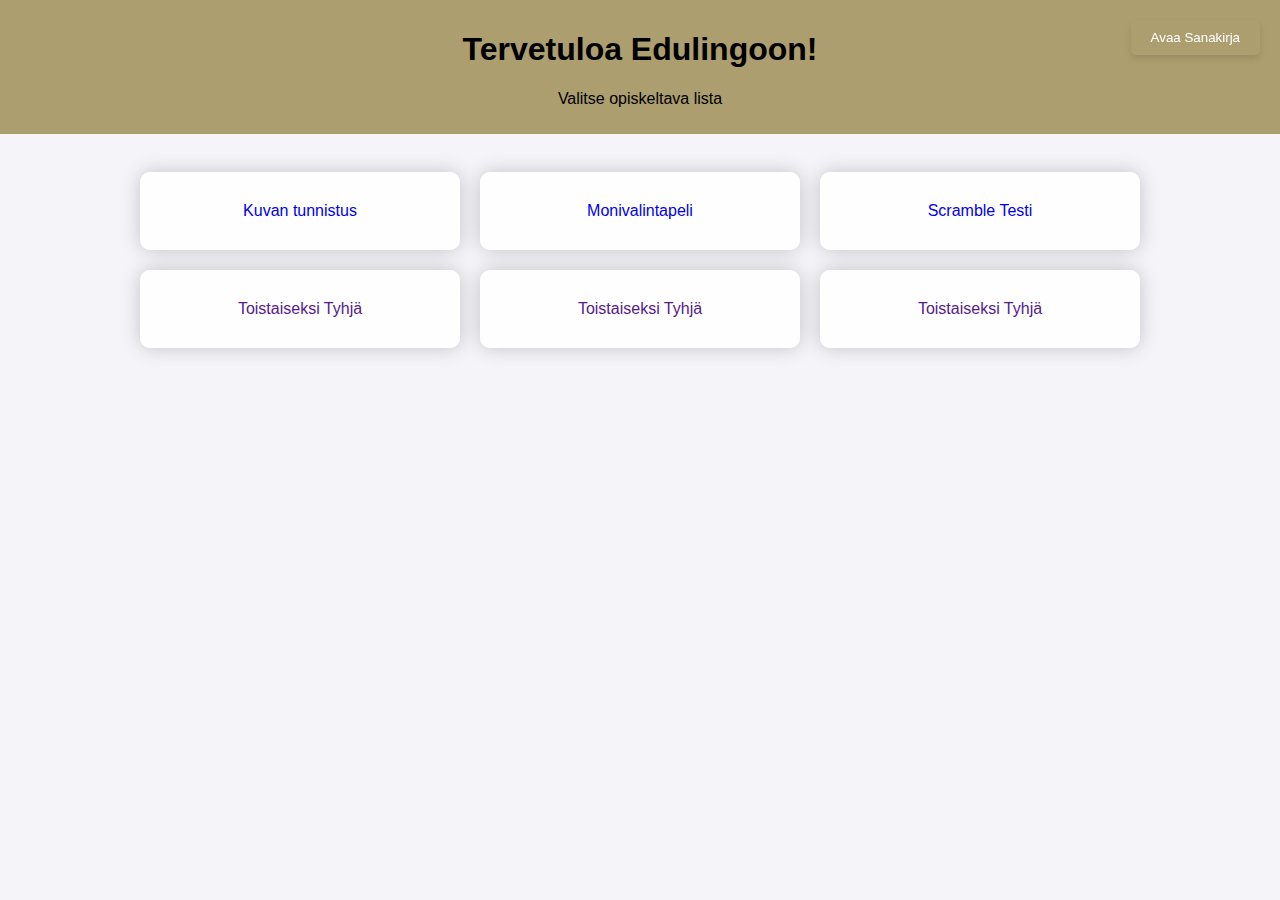
==== index.html @ 58cde6c2 "Merge branch 'main' into Dev_main" ====
<!DOCTYPE html>
<html lang="en">
<head>
    <meta charset="UTF-8">
    <meta name="viewport" content="width=device-width, initial-scale=1.0">
    <link rel="stylesheet" href="index.css">
    <link rel="stylesheet" href="dct.css">
    <title>Edulingo</title>

</head>
<body>
    <header style="background-color:#AC9E6E; display: flex; align-items: center; padding: 10px;">
        <div style="text-align: center; flex: 1;">
            <h1>Tervetuloa Edulingoon!</h1>
            <p>Valitse opiskeltava lista</p>
        </div>
    </header>
    <br>
    <div class="main">
        <div class="button-container">
            <div class="content">
                <a href="http://localhost/Edulingo/selection.html" class="project-container" style="display: block;">
                    <div>
                        <p>Kuvan tunnistus</p>
                    </div>
                </a>
                <a href="selectionMulti.html" class="project-container" style="display: block;">
                    <div>
                        <p>Monivalintapeli</p>
                </div>
                </a>
                <a href="dd.html" class="project-container" style="display: block;">
                    <div>
                        <p>Scramble Testi</p>
                    </div>
                </a>
                <a href="" class="project-container" style="display: block;">
                    <div>
                        <p>Toistaiseksi Tyhjä</p>
                    </div>
                </a>
                <a href="" class="project-container" style="display: block;">
                    <div>
                        <p>Toistaiseksi Tyhjä</p>
                    </div>
                </a>
                <a href="" class="project-container" style="display: block;">
                    <div>
                        <p>Toistaiseksi Tyhjä</p>
                    </div>
                </a>
            </div>
        </div>
    </div>
    <button id="dictionary-button">Avaa Sanakirja</button>
    <div id="dictionary-container">
        <button id="close-button">&times;</button>
        <h1>Sanakirja</h1>
        <ul id="word-list"></ul>
    </div>

    <script>
        async function fetchWords() {
            try {
                const response = await fetch('http://localhost/Edulingo/edulingo_api/get_words.php');
                const words = await response.json();
                displayWords(words);
            } catch (error) {
                console.error('Error fetching words:', error);
            }
        }

        function displayWords(words) {
            const wordList = document.getElementById("word-list");
            wordList.innerHTML = "";
            words.sort().forEach(word => {
                const li = document.createElement("li");
                li.textContent = word;
                wordList.appendChild(li);
            });
        }

        document.getElementById("dictionary-button").addEventListener("click", function() {
            document.getElementById("dictionary-container").classList.add("show");
        });

        document.getElementById("close-button").addEventListener("click", function() {
            document.getElementById("dictionary-container").classList.remove("show");
        });

        fetchWords();
    </script>
</body>
</html>
---- index.css ----
html, body {
  font-family: Verdana, sans-serif;
  color: #000000;
  height: 100%;
  display: flex;
  flex-direction: column;
  animation: gradientAnimation 15s ease infinite;
  margin: 0;
  padding: 0;
}

.content {
  display: flex;
  flex-wrap: wrap; 
  justify-content: center;
  align-items: center;
  gap: 20px;
  padding: 20px;
  max-width: 1000px;
  margin: 0 auto;
  flex: 1;
}

.project-container {
  flex: 1 1 calc(25% - 20px);
  max-width: calc(33.33% - 20px);
  background-color: rgba(255, 255, 255, 0.9);
  border-radius: 10px;
  box-shadow: 0 0 20px rgba(0, 0, 0, 0.2);
  padding: 20px;
  text-align: center;
  text-decoration: none;
  transition: transform 0.3s ease-in-out;
}

.project-container:hover {
  transform: scale(1.05);
}

.project-container h2 {
  color: #A39462;
}

.project-container p {
  margin: 10px 0;
}

.project-container a {
  color: #A39462;
  text-decoration: none;
  font-weight: bold;
}

.project-container a:hover {
  color: #1abc9c;
}

.button-container {
  display: flex;
  justify-content: center;
  align-items: center;
  flex-wrap: wrap; 
  gap: 20px; 
}

footer {
  background-color: #f8f9fa;
  padding: 30px;
  text-align: center;
  position: relative; 
  bottom: 0;
  width: 100%;
}

@media only screen and (max-width: 620px) {
  .project-container {
    flex: 1 1 100%; 
    max-width: 100%;
  }
}

@keyframes gradientAnimation {
  0% { background-position: 0% 50%; }
  50% { background-position: 100% 50%; }
  100% { background-position: 0% 50%; }
}
body {
  font-family: Arial, sans-serif;
  text-align: center;
  background-color: #f4f4f9;
}
#dictionary-button {
  position: fixed;
  top: 20px;
  right: 20px;
  padding: 10px 20px;
  background-color: #1c78da00;
  color: white;
  border: none;
  border-radius: 5px;
  cursor: pointer;
  box-shadow: 0px 4px 6px rgba(0, 0, 0, 0.1);
}
#dictionary-container {
  position: fixed;
  top: 0;
  right: -300px;
  width: 300px;
  height: 100vh;
  background: white;
  box-shadow: -2px 0 10px rgba(0, 0, 0, 0.1);
  padding: 20px;
  overflow-y: auto;
  transition: right 0.3s ease-in-out;
  display: none;
}
#dictionary-container.show {
  right: 0;
  display: block;
}
#close-button {
  position: absolute; 
  top: 10px;
  right: 10px;
  background: #AC9E6E;
  color: white;
  border: none;
  padding: 5px 10px;
  cursor: pointer;
  font-size: 16px;
  border-radius: 50%;
}
ul {
  list-style-type: none;
  padding: 0;
  margin-top: 30px;
}
li {
  padding: 8px;
  border-bottom: 1px solid #ddd;
}
---- dct.css ----
body {
    font-family: Arial, sans-serif;
    text-align: center;
    background-color: #f4f4f9;
}
#dictionary-button {
    position: fixed;
    top: 20px;
    right: 20px;
    padding: 10px 20px;
    background-color: #1c78da00;
    color: white;
    border: none;
    border-radius: 5px;
    cursor: pointer;
    box-shadow: 0px 4px 6px rgba(0, 0, 0, 0.1);
}
#dictionary-container {
    position: fixed;
    top: 0;
    right: -300px;
    width: 300px;
    height: 100vh;
    background: white;
    box-shadow: -2px 0 10px rgba(0, 0, 0, 0.1);
    padding: 20px;
    overflow-y: auto;
    transition: right 0.3s ease-in-out;
    display: none;
}
#dictionary-container.show {
    right: 0;
    display: block;
}
#close-button {
    position: absolute; 
    top: 10px;
    right: 10px;
    background: #AC9E6E;
    color: white;
    border: none;
    padding: 5px 10px;
    cursor: pointer;
    font-size: 16px;
    border-radius: 50%;
}
ul {
    list-style-type: none;
    padding: 0;
    margin-top: 30px;
}
li {
    padding: 8px;
    border-bottom: 1px solid #ddd;
}
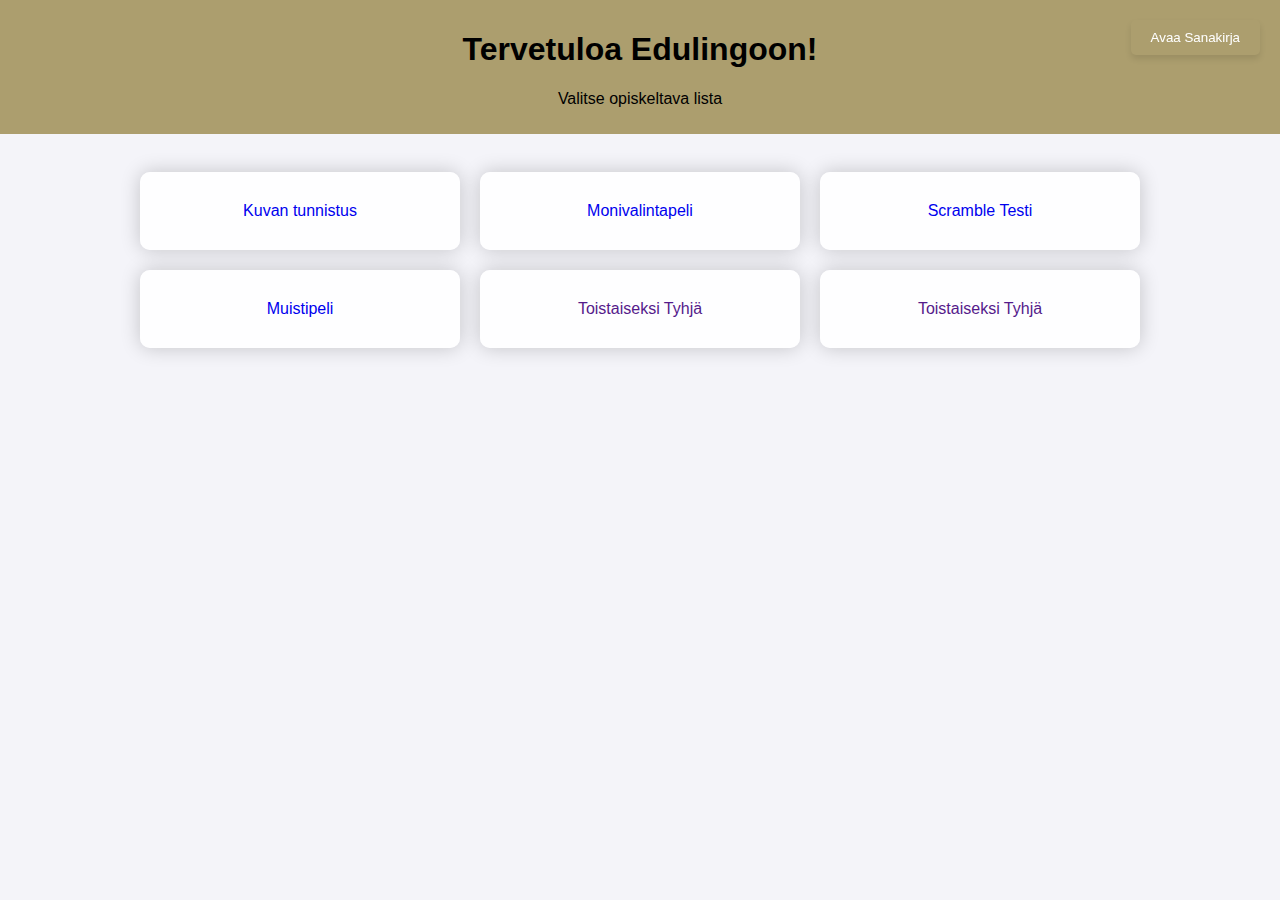
==== commit 8c939b93: "Muistipeli uudistettu" ====
--- a/index.html
+++ b/index.html
@@ -34,9 +34,9 @@
                         <p>Scramble Testi</p>
                     </div>
                 </a>
-                <a href="" class="project-container" style="display: block;">
+                <a href="memorygame.html" class="project-container" style="display: block;">
                     <div>
-                        <p>Toistaiseksi Tyhjä</p>
+                        <p>Muistipeli</p>
                     </div>
                 </a>
                 <a href="" class="project-container" style="display: block;">
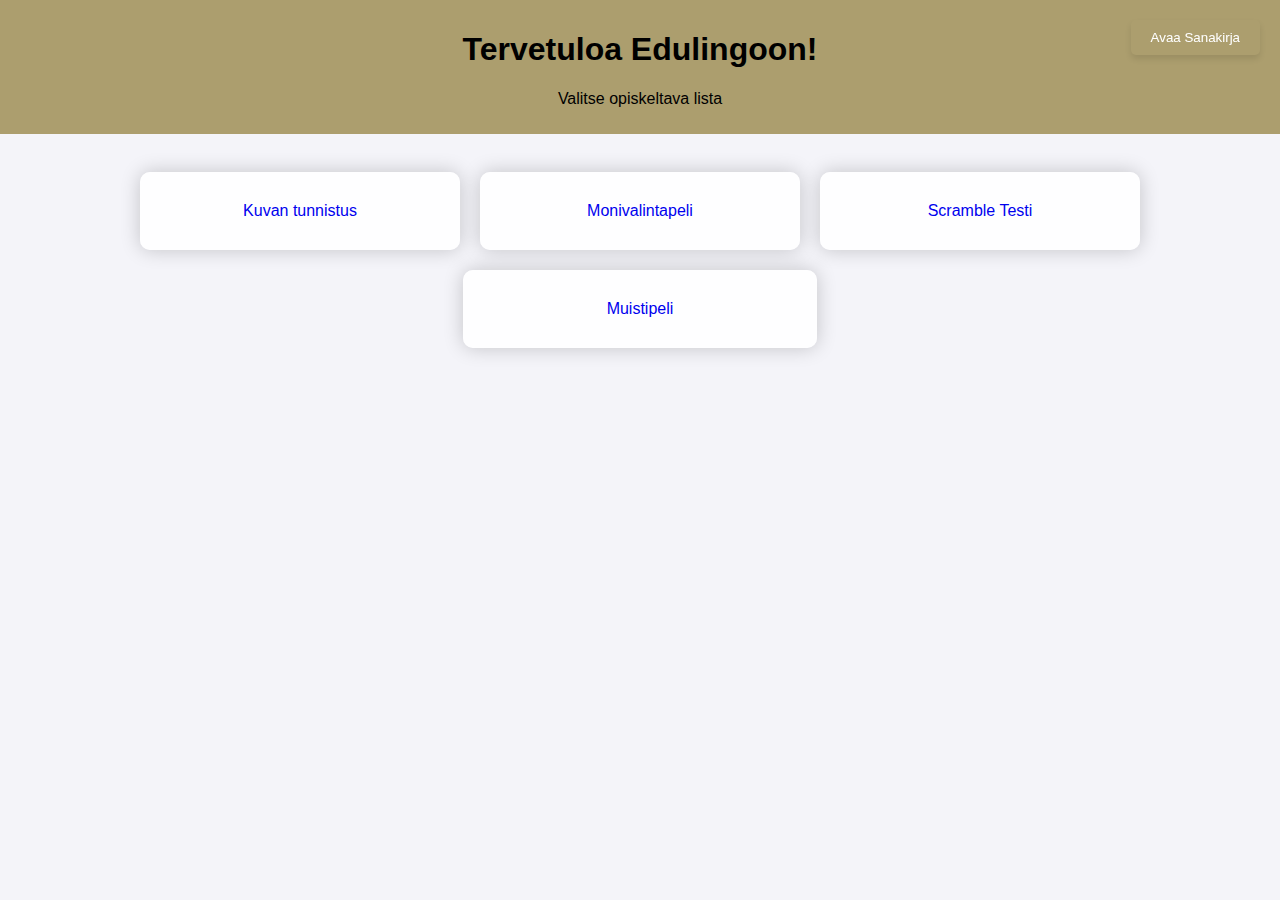
==== commit a5a4f970: "muistipeli" ====
--- a/index.html
+++ b/index.html
@@ -19,34 +19,24 @@
     <div class="main">
         <div class="button-container">
             <div class="content">
-                <a href="http://localhost/Edulingo/selection.html" class="project-container" style="display: block;">
+                <a href="http://localhost/Edulingo/kuvatunnistus.html" class="project-container" style="display: block;">
                     <div>
                         <p>Kuvan tunnistus</p>
                     </div>
                 </a>
-                <a href="selectionMulti.html" class="project-container" style="display: block;">
+                <a href="http://localhost/Edulingo/test.html" class="project-container" style="display: block;">
                     <div>
                         <p>Monivalintapeli</p>
                 </div>
                 </a>
-                <a href="dd.html" class="project-container" style="display: block;">
+                <a href="http://localhost/Edulingo/scramble.html" class="project-container" style="display: block;">
                     <div>
                         <p>Scramble Testi</p>
                     </div>
                 </a>
-                <a href="memorygame.html" class="project-container" style="display: block;">
+                <a href="http://localhost/Edulingo/memorygame.html" class="project-container" style="display: block;">
                     <div>
                         <p>Muistipeli</p>
-                    </div>
-                </a>
-                <a href="" class="project-container" style="display: block;">
-                    <div>
-                        <p>Toistaiseksi Tyhjä</p>
-                    </div>
-                </a>
-                <a href="" class="project-container" style="display: block;">
-                    <div>
-                        <p>Toistaiseksi Tyhjä</p>
                     </div>
                 </a>
             </div>
@@ -59,36 +49,6 @@
         <ul id="word-list"></ul>
     </div>
 
-    <script>
-        async function fetchWords() {
-            try {
-                const response = await fetch('http://localhost/Edulingo/edulingo_api/get_words.php');
-                const words = await response.json();
-                displayWords(words);
-            } catch (error) {
-                console.error('Error fetching words:', error);
-            }
-        }
-
-        function displayWords(words) {
-            const wordList = document.getElementById("word-list");
-            wordList.innerHTML = "";
-            words.sort().forEach(word => {
-                const li = document.createElement("li");
-                li.textContent = word;
-                wordList.appendChild(li);
-            });
-        }
-
-        document.getElementById("dictionary-button").addEventListener("click", function() {
-            document.getElementById("dictionary-container").classList.add("show");
-        });
-
-        document.getElementById("close-button").addEventListener("click", function() {
-            document.getElementById("dictionary-container").classList.remove("show");
-        });
-
-        fetchWords();
-    </script>
+    <script type="text/javascript" src="sanakirja.js"></script>
 </body>
-</html>
+</html>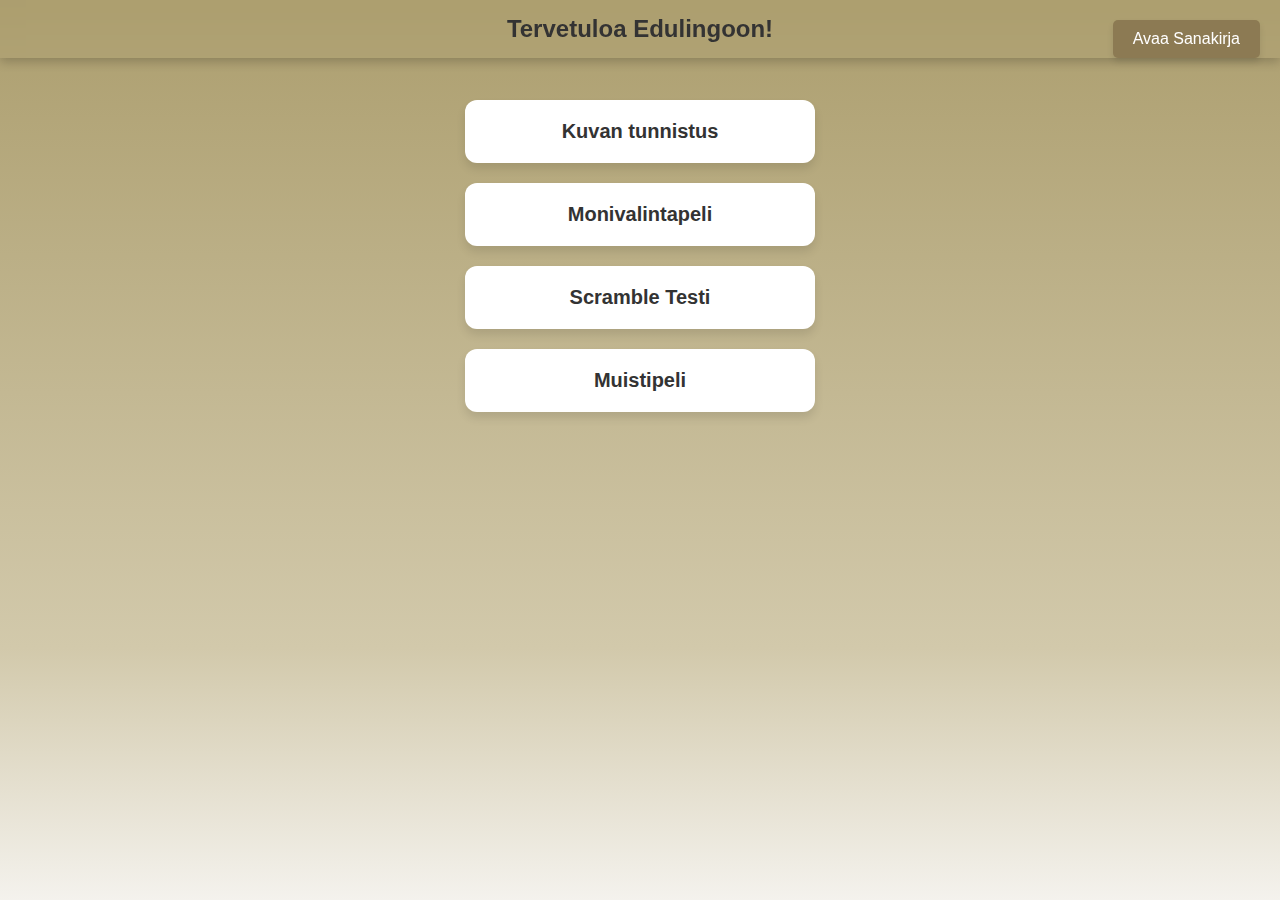
==== commit 9bfd7927: "tweaks to the design" ====
--- a/index.html
+++ b/index.html
@@ -1,54 +1,37 @@
-<!DOCTYPE html>
-<html lang="en">
+<html lang="fi">
 <head>
     <meta charset="UTF-8">
     <meta name="viewport" content="width=device-width, initial-scale=1.0">
     <link rel="stylesheet" href="index.css">
     <link rel="stylesheet" href="dct.css">
     <title>Edulingo</title>
-
 </head>
 <body>
-    <header style="background-color:#AC9E6E; display: flex; align-items: center; padding: 10px;">
-        <div style="text-align: center; flex: 1;">
-            <h1>Tervetuloa Edulingoon!</h1>
-            <p>Valitse opiskeltava lista</p>
+    <header>
+        <h1>Tervetuloa Edulingoon!</h1>
+    </header>
+    <main class="main">
+        <div class="button-container">
+            <a href="kuvatunnistus.html" class="project-container">
+                <p>Kuvan tunnistus</p>
+            </a>
+            <a href="test.html" class="project-container">
+                <p>Monivalintapeli</p>
+            </a>
+            <a href="scramble.html" class="project-container">
+                <p>Scramble Testi</p>
+            </a>
+            <a href="memorygame.html" class="project-container">
+                <p>Muistipeli</p>
+            </a>
         </div>
-    </header>
-    <br>
-    <div class="main">
-        <div class="button-container">
-            <div class="content">
-                <a href="http://localhost/Edulingo/kuvatunnistus.html" class="project-container" style="display: block;">
-                    <div>
-                        <p>Kuvan tunnistus</p>
-                    </div>
-                </a>
-                <a href="http://localhost/Edulingo/test.html" class="project-container" style="display: block;">
-                    <div>
-                        <p>Monivalintapeli</p>
-                </div>
-                </a>
-                <a href="http://localhost/Edulingo/scramble.html" class="project-container" style="display: block;">
-                    <div>
-                        <p>Scramble Testi</p>
-                    </div>
-                </a>
-                <a href="http://localhost/Edulingo/memorygame.html" class="project-container" style="display: block;">
-                    <div>
-                        <p>Muistipeli</p>
-                    </div>
-                </a>
-            </div>
-        </div>
-    </div>
+    </main>
     <button id="dictionary-button">Avaa Sanakirja</button>
     <div id="dictionary-container">
         <button id="close-button">&times;</button>
         <h1>Sanakirja</h1>
         <ul id="word-list"></ul>
     </div>
-
-    <script type="text/javascript" src="sanakirja.js"></script>
+    <script src="sanakirja.js"></script>
 </body>
 </html>--- a/index.css
+++ b/index.css
@@ -1,141 +1,72 @@
-html, body {
-  font-family: Verdana, sans-serif;
-  color: #000000;
-  height: 100%;
+
+* {
+  margin: 0;
+  padding: 0;
+  box-sizing: border-box;
+  font-family: Arial, sans-serif;
+}
+
+body {
+  background: linear-gradient(0deg, rgba(244,242,237,1) 0%, rgba(210,201,171,1) 28%, rgba(172,158,110,1) 100%);
   display: flex;
   flex-direction: column;
-  animation: gradientAnimation 15s ease infinite;
-  margin: 0;
-  padding: 0;
+  align-items: center;
+  min-height: 100vh;
+  padding: 20px;
 }
 
-.content {
-  display: flex;
-  flex-wrap: wrap; 
-  justify-content: center;
-  align-items: center;
-  gap: 20px;
-  padding: 20px;
-  max-width: 1000px;
-  margin: 0 auto;
-  flex: 1;
+
+header {
+  position: fixed;
+  top: 0;
+  margin-bottom: 10px;
+  width: 100%;
+  padding: 15px;
+  text-align: center;
+  backdrop-filter: blur(10px);
+  box-shadow: 0px 4px 10px rgba(0, 0, 0, 0.2);
 }
 
+h1 {
+  color: #333;
+  font-size: 24px;
+}
+
+
+.main {
+  margin-top: 80px; 
+  display: flex;
+  justify-content: center;
+  width: 100%;
+}
+
+
+.button-container {
+  display: flex;
+  flex-direction: column;
+  align-items: center;
+  gap: 20px; 
+  width: 100%;
+  max-width: 400px;
+}
+
+
 .project-container {
-  flex: 1 1 calc(25% - 20px);
-  max-width: calc(33.33% - 20px);
-  background-color: rgba(255, 255, 255, 0.9);
-  border-radius: 10px;
-  box-shadow: 0 0 20px rgba(0, 0, 0, 0.2);
-  padding: 20px;
+  background: white;
+  padding: 20px; 
   text-align: center;
+  border-radius: 12px; 
+  box-shadow: 0 6px 10px rgba(0, 0, 0, 0.1);
   text-decoration: none;
-  transition: transform 0.3s ease-in-out;
+  font-size: 20px;
+  font-weight: bold;
+  color: #333;
+  transition: 0.3s ease-in-out;
+  width: 100%; 
+  max-width: 350px; 
 }
 
 .project-container:hover {
+  background: #d2c9ab;
   transform: scale(1.05);
 }
-
-.project-container h2 {
-  color: #A39462;
-}
-
-.project-container p {
-  margin: 10px 0;
-}
-
-.project-container a {
-  color: #A39462;
-  text-decoration: none;
-  font-weight: bold;
-}
-
-.project-container a:hover {
-  color: #1abc9c;
-}
-
-.button-container {
-  display: flex;
-  justify-content: center;
-  align-items: center;
-  flex-wrap: wrap; 
-  gap: 20px; 
-}
-
-footer {
-  background-color: #f8f9fa;
-  padding: 30px;
-  text-align: center;
-  position: relative; 
-  bottom: 0;
-  width: 100%;
-}
-
-@media only screen and (max-width: 620px) {
-  .project-container {
-    flex: 1 1 100%; 
-    max-width: 100%;
-  }
-}
-
-@keyframes gradientAnimation {
-  0% { background-position: 0% 50%; }
-  50% { background-position: 100% 50%; }
-  100% { background-position: 0% 50%; }
-}
-body {
-  font-family: Arial, sans-serif;
-  text-align: center;
-  background-color: #f4f4f9;
-}
-#dictionary-button {
-  position: fixed;
-  top: 20px;
-  right: 20px;
-  padding: 10px 20px;
-  background-color: #1c78da00;
-  color: white;
-  border: none;
-  border-radius: 5px;
-  cursor: pointer;
-  box-shadow: 0px 4px 6px rgba(0, 0, 0, 0.1);
-}
-#dictionary-container {
-  position: fixed;
-  top: 0;
-  right: -300px;
-  width: 300px;
-  height: 100vh;
-  background: white;
-  box-shadow: -2px 0 10px rgba(0, 0, 0, 0.1);
-  padding: 20px;
-  overflow-y: auto;
-  transition: right 0.3s ease-in-out;
-  display: none;
-}
-#dictionary-container.show {
-  right: 0;
-  display: block;
-}
-#close-button {
-  position: absolute; 
-  top: 10px;
-  right: 10px;
-  background: #AC9E6E;
-  color: white;
-  border: none;
-  padding: 5px 10px;
-  cursor: pointer;
-  font-size: 16px;
-  border-radius: 50%;
-}
-ul {
-  list-style-type: none;
-  padding: 0;
-  margin-top: 30px;
-}
-li {
-  padding: 8px;
-  border-bottom: 1px solid #ddd;
-}--- a/dct.css
+++ b/dct.css
@@ -1,20 +1,20 @@
-body {
-    font-family: Arial, sans-serif;
-    text-align: center;
-    background-color: #f4f4f9;
-}
+
 #dictionary-button {
     position: fixed;
     top: 20px;
     right: 20px;
     padding: 10px 20px;
-    background-color: #1c78da00;
+    background-color: #8c7a53;
     color: white;
     border: none;
     border-radius: 5px;
     cursor: pointer;
     box-shadow: 0px 4px 6px rgba(0, 0, 0, 0.1);
+    font-size: 16px;
+    z-index: 1000;
 }
+
+
 #dictionary-container {
     position: fixed;
     top: 0;
@@ -27,13 +27,18 @@
     overflow-y: auto;
     transition: right 0.3s ease-in-out;
     display: none;
+    z-index: 1001;
 }
+
+
 #dictionary-container.show {
     right: 0;
     display: block;
 }
+
+
 #close-button {
-    position: absolute; 
+    position: absolute;
     top: 10px;
     right: 10px;
     background: #AC9E6E;
@@ -44,12 +49,36 @@
     font-size: 16px;
     border-radius: 50%;
 }
+
+
 ul {
     list-style-type: none;
     padding: 0;
     margin-top: 30px;
 }
+
 li {
     padding: 8px;
     border-bottom: 1px solid #ddd;
 }
+
+/*muokkauksia mobiiliversioon*/
+@media (max-width: 600px) {
+    #dictionary-button {
+        position: relative; 
+        top: auto;
+        right: auto;
+        display: block;
+        width: 90%;
+        margin: 20px auto 10px;
+        text-align: center;
+    }
+
+    #dictionary-container {
+        width: 95%;
+    }
+
+    #dictionary-container.show {
+        right: 0;
+    }
+}
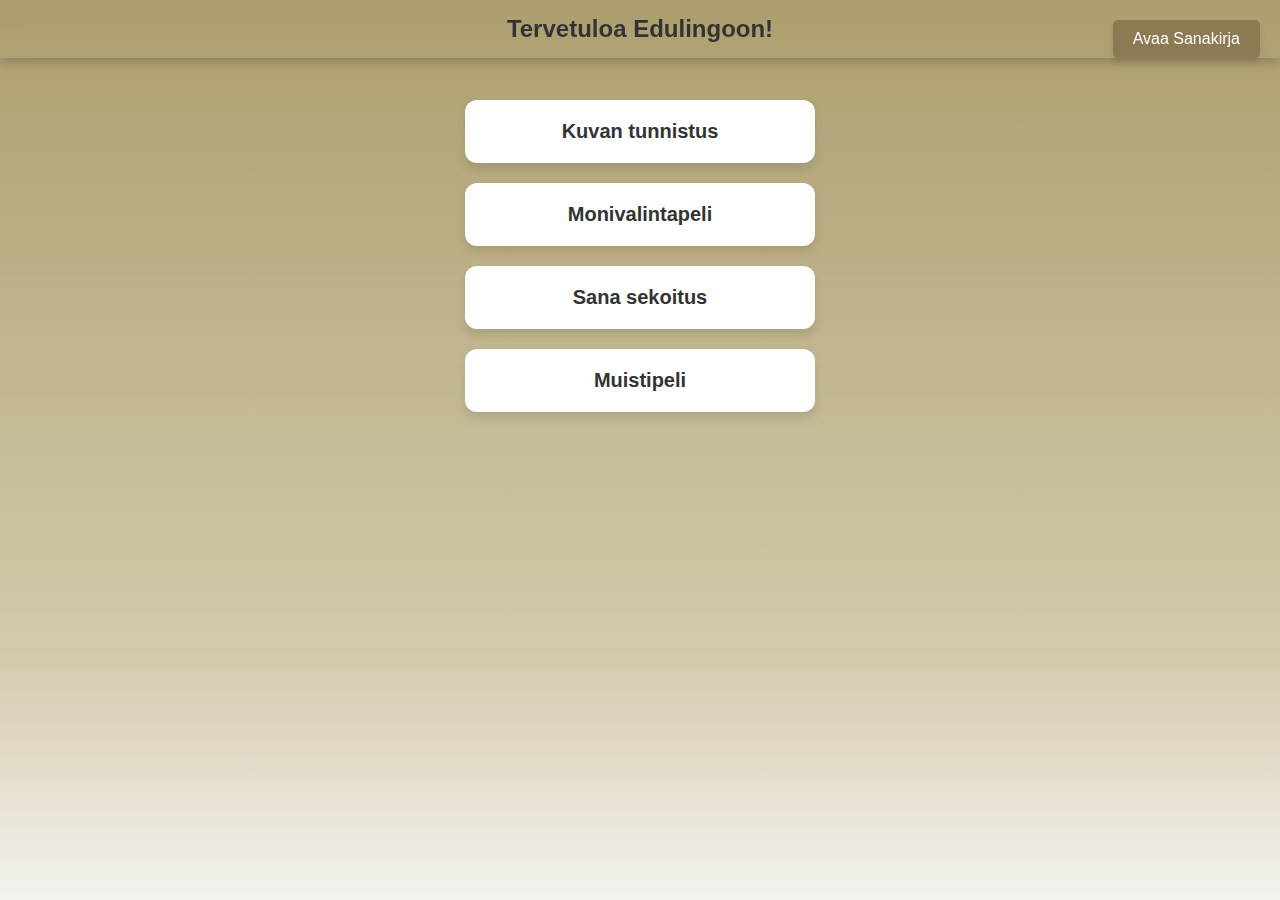
==== commit 626730ec: "Frontend changes and game logic updates" ====
--- a/index.html
+++ b/index.html
@@ -19,7 +19,7 @@
                 <p>Monivalintapeli</p>
             </a>
             <a href="scramble.html" class="project-container">
-                <p>Scramble Testi</p>
+                <p>Sana sekoitus</p>
             </a>
             <a href="memorygame.html" class="project-container">
                 <p>Muistipeli</p>
@@ -33,5 +33,6 @@
         <ul id="word-list"></ul>
     </div>
     <script src="sanakirja.js"></script>
+    <script src="index_animations.js"></script>
 </body>
 </html>